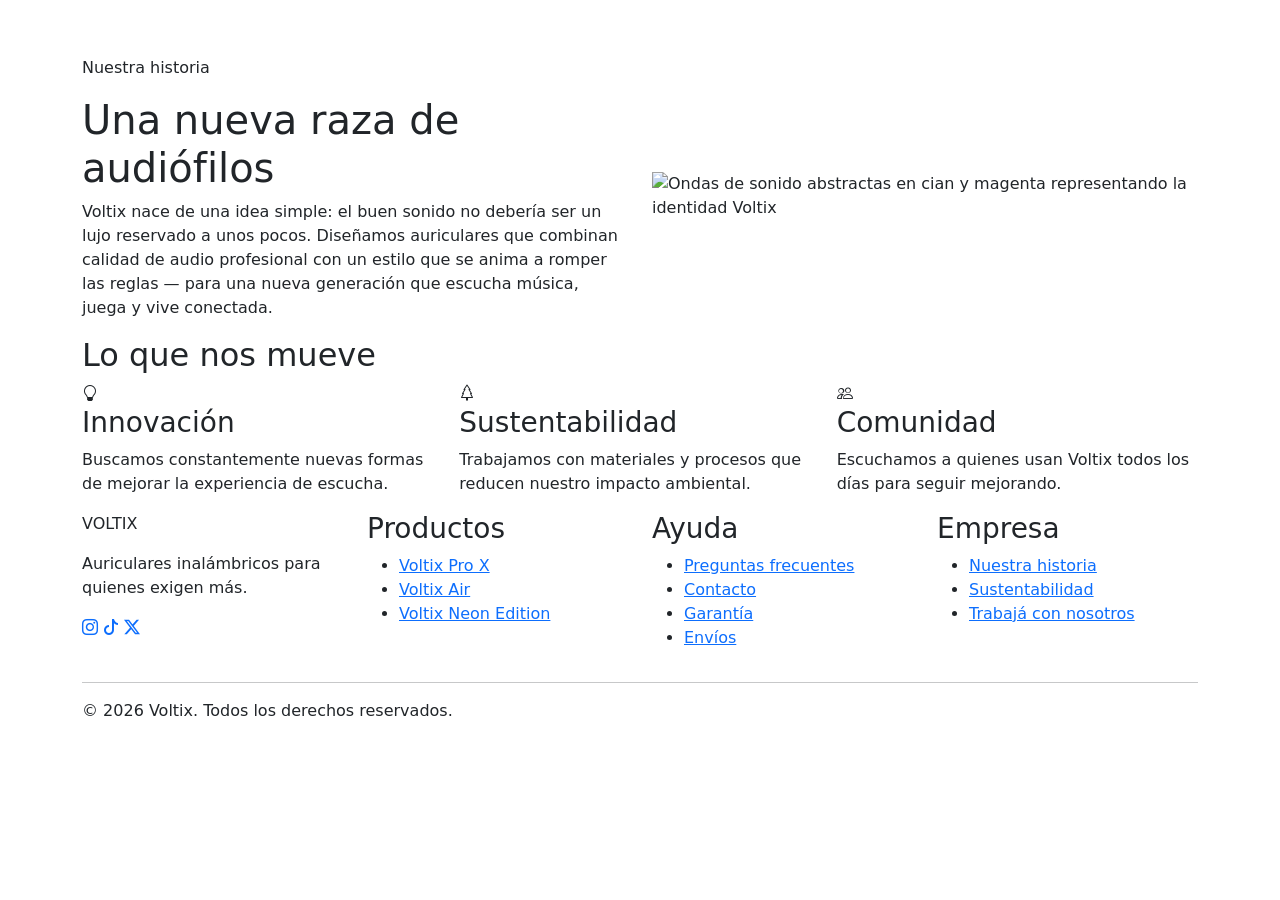
==== pages/acerca-de.html @ 00907820 "Estructura inicial: HTML semántico de las 5 páginas y primeros archivos SCSS (navbar, botones, varia" ====
<!DOCTYPE html>
<html lang="es">

<head>
    <meta charset="UTF-8">
    <meta name="viewport" content="width=device-width, initial-scale=1.0">
    <!-- Bootstrap CSS -->
    <link href="https://cdn.jsdelivr.net/npm/bootstrap@5.3.8/dist/css/bootstrap.min.css" rel="stylesheet"
        integrity="sha384-sRIl4kxILFvY47J16cr9ZwB07vP4J8+LH7qKQnuqkuIAvNWLzeN8tE5YBujZqJLB" crossorigin="anonymous">

    <!-- Bootstrap Icons -->
    <link rel="stylesheet" href="https://cdn.jsdelivr.net/npm/bootstrap-icons@1.13.1/font/bootstrap-icons.min.css">

    <!-- SEO -->
    <title>Voltix | Nuestra historia</title>
    <meta name="description"
        content="Conocé la historia de Voltix, nuestros valores y qué nos impulsa a crear auriculares para la próxima generación.">
    <meta name="keywords" content="historia Voltix, valores de marca, sustentabilidad, innovación, auriculares">

    <!-- CSS  -->
    <link rel="stylesheet" href="../styles/styles.css">
</head>

<body>

    <!-- ===== HEADER / NAVBAR ===== -->
    <header>
        <nav class="navbar navbar-expand-lg" data-bs-theme="dark">
            <div class="container">
                <a class="navbar-brand" href="../index.html">VOLTIX</a>

                <button class="navbar-toggler" type="button" data-bs-toggle="collapse" data-bs-target="#navMenu"
                    aria-controls="navMenu" aria-expanded="false" aria-label="Abrir menú de navegación">
                    <span class="navbar-toggler-icon"></span>
                </button>

                <div class="collapse navbar-collapse" id="navMenu">
                    <ul class="navbar-nav ms-auto">
                        <li class="nav-item">
                            <a class="nav-link" href="../index.html">Inicio</a>
                        </li>
                        <li class="nav-item">
                            <a class="nav-link" href="productos.html">Productos</a>
                        </li>
                        <li class="nav-item">
                            <a class="nav-link active" aria-current="page" href="acerca-de.html">Acerca de</a>
                        </li>
                        <li class="nav-item">
                            <a class="nav-link" href="ayuda.html">Ayuda</a>
                        </li>
                        <li class="nav-item">
                            <a class="nav-link" href="contacto.html">Contacto</a>
                        </li>
                    </ul>
                </div>
            </div>
        </nav>
    </header>

    <main>

        <!-- ===== NUESTRA HISTORIA ===== -->
        <section class="historia">
            <div class="container">
                <div class="row align-items-center g-4">
                    <div class="col-lg-6">
                        <p class="historia__antetitulo">Nuestra historia</p>
                        <h1 class="historia__titulo">Una nueva raza de audiófilos</h1>
                        <p class="historia__texto">
                            Voltix nace de una idea simple: el buen sonido no debería ser un lujo reservado a unos
                            pocos.
                            Diseñamos auriculares que combinan calidad de audio profesional con un estilo que se anima a
                            romper las reglas — para una nueva generación que escucha música, juega y vive conectada.
                        </p>
                    </div>
                    <div class="col-lg-6">
                        <img src="../assets/img/acerca-de-hero.png"
                            alt="Ondas de sonido abstractas en cian y magenta representando la identidad Voltix"
                            class="historia__imagen img-fluid">
                    </div>
                </div>
            </div>
        </section>

        <!-- ===== NUESTROS VALORES ===== -->
        <section class="valores">
            <div class="container">
                <h2 class="titulo-seccion">Lo que nos mueve</h2>

                <div class="row g-3">

                    <div class="col-md-4">
                        <article class="tarjeta-valor">
                            <i class="bi bi-lightbulb tarjeta-valor__icono"></i>
                            <h3 class="tarjeta-valor__titulo">Innovación</h3>
                            <p class="tarjeta-valor__texto">Buscamos constantemente nuevas formas de mejorar la
                                experiencia de escucha.</p>
                        </article>
                    </div>

                    <div class="col-md-4">
                        <article class="tarjeta-valor">
                            <i class="bi bi-tree tarjeta-valor__icono"></i>
                            <h3 class="tarjeta-valor__titulo">Sustentabilidad</h3>
                            <p class="tarjeta-valor__texto">Trabajamos con materiales y procesos que reducen nuestro
                                impacto ambiental.</p>
                        </article>
                    </div>

                    <div class="col-md-4">
                        <article class="tarjeta-valor tarjeta-valor--acento">
                            <i class="bi bi-people tarjeta-valor__icono"></i>
                            <h3 class="tarjeta-valor__titulo">Comunidad</h3>
                            <p class="tarjeta-valor__texto">Escuchamos a quienes usan Voltix todos los días para seguir
                                mejorando.</p>
                        </article>
                    </div>

                </div>
            </div>
        </section>

    </main>

    <!-- ===== FOOTER ===== -->
    <footer class="pie-pagina">
        <div class="container">
            <div class="row g-4">

                <div class="col-md-3">
                    <p class="pie-pagina__marca">VOLTIX</p>
                    <p class="pie-pagina__texto">Auriculares inalámbricos para quienes exigen más.</p>
                    <div class="pie-pagina__redes">
                        <a href="#"><i class="bi bi-instagram"></i></a>
                        <a href="#"><i class="bi bi-tiktok"></i></a>
                        <a href="#"><i class="bi bi-twitter-x"></i></a>
                    </div>
                </div>

                <div class="col-md-3">
                    <h3 class="pie-pagina__titulo">Productos</h3>
                    <ul class="pie-pagina__enlaces">
                        <li><a href="productos.html">Voltix Pro X</a></li>
                        <li><a href="productos.html">Voltix Air</a></li>
                        <li><a href="productos.html">Voltix Neon Edition</a></li>
                    </ul>
                </div>

                <div class="col-md-3">
                    <h3 class="pie-pagina__titulo">Ayuda</h3>
                    <ul class="pie-pagina__enlaces">
                        <li><a href="ayuda.html">Preguntas frecuentes</a></li>
                        <li><a href="contacto.html">Contacto</a></li>
                        <li><a href="ayuda.html">Garantía</a></li>
                        <li><a href="ayuda.html">Envíos</a></li>
                    </ul>
                </div>

                <div class="col-md-3">
                    <h3 class="pie-pagina__titulo">Empresa</h3>
                    <ul class="pie-pagina__enlaces">
                        <li><a href="acerca-de.html">Nuestra historia</a></li>
                        <li><a href="acerca-de.html">Sustentabilidad</a></li>
                        <li><a href="acerca-de.html">Trabajá con nosotros</a></li>
                    </ul>
                </div>

            </div>

            <hr class="pie-pagina__divisor">
            <p class="pie-pagina__copyright">© 2026 Voltix. Todos los derechos reservados.</p>
        </div>
    </footer>

    <!-- Bootstrap JS -->
    <script src="https://cdn.jsdelivr.net/npm/bootstrap@5.3.8/dist/js/bootstrap.bundle.min.js"
        integrity="sha384-FKyoEForCGlyvwx9Hj09JcYn3nv7wiPVlz7YYwJrWVcXK/BmnVDxM+D2scQbITxI"
        crossorigin="anonymous"></script>
</body>

</html>
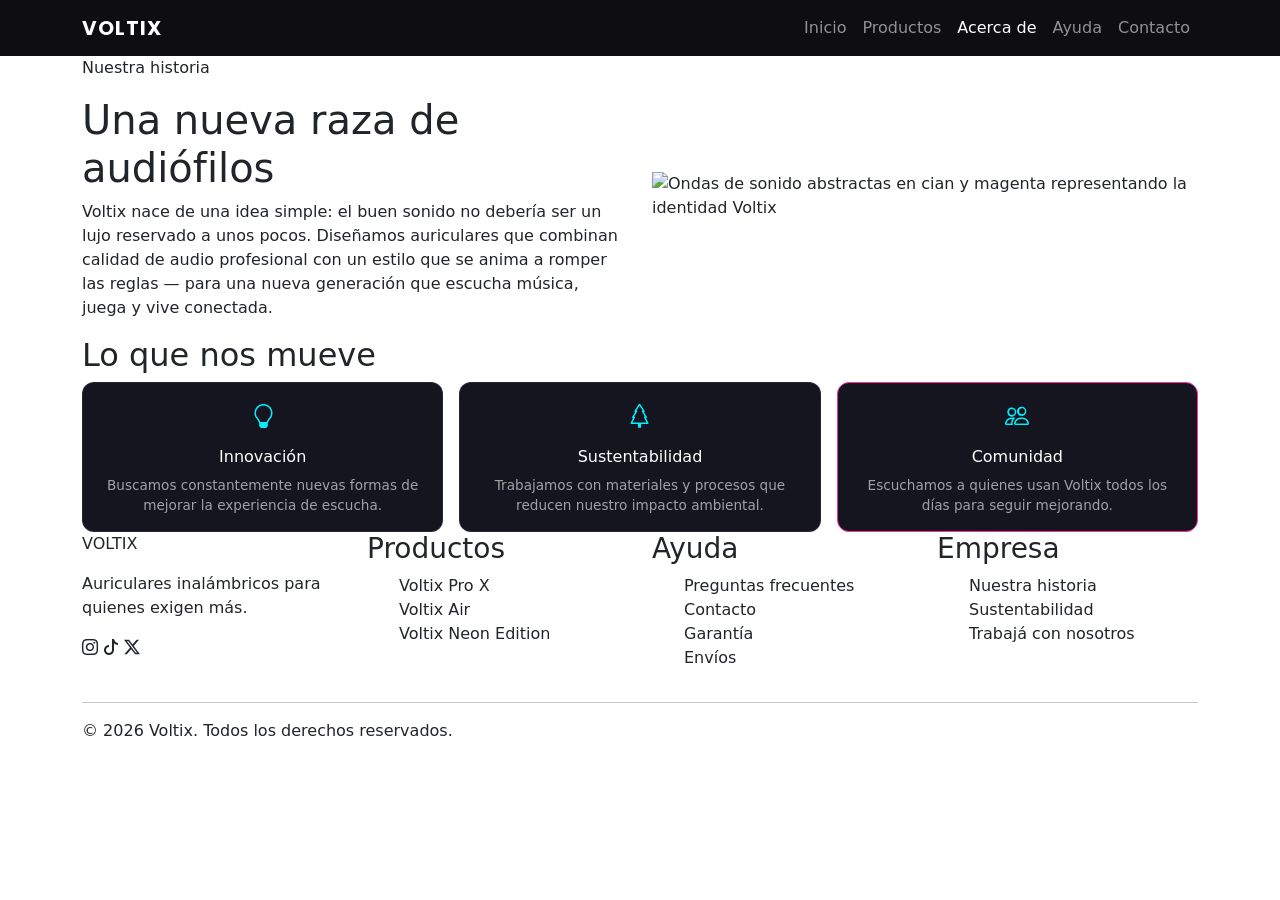
==== commit 5386824b: "Reorganizo la arquitectura de partials SCSS en carpetas (base, components, secciones) y agrego estil" ====
--- a/pages/acerca-de.html
+++ b/pages/acerca-de.html
@@ -16,6 +16,11 @@
     <meta name="description"
         content="Conocé la historia de Voltix, nuestros valores y qué nos impulsa a crear auriculares para la próxima generación.">
     <meta name="keywords" content="historia Voltix, valores de marca, sustentabilidad, innovación, auriculares">
+
+    <!--Google font-->
+    <link rel="preconnect" href="https://fonts.googleapis.com">
+    <link rel="preconnect" href="https://fonts.gstatic.com" crossorigin>
+    <link href="https://fonts.googleapis.com/css2?family=Poppins:wght@400;500;600;700&display=swap" rel="stylesheet">
 
     <!-- CSS  -->
     <link rel="stylesheet" href="../styles/styles.css">
--- a/styles/styles.css
+++ b/styles/styles.css
@@ -0,0 +1,213 @@
+* {
+  margin: 0;
+  padding: 0;
+  box-sizing: border-box;
+}
+
+ul {
+  list-style: none;
+}
+
+a {
+  text-decoration: none;
+  color: inherit;
+}
+
+img {
+  max-width: 100%;
+  display: block;
+}
+
+button {
+  cursor: pointer;
+  font: inherit;
+}
+
+.tarjeta-especificacion, .tarjeta-caracteristica, .tarjeta-valor, .tarjeta-producto {
+  background-color: #15151f;
+  border: 1px solid rgba(255, 255, 255, 0.08);
+  border-radius: 12px;
+  padding: 1rem;
+  text-align: center;
+}
+
+.tarjeta-especificacion__icono, .tarjeta-caracteristica__icono, .tarjeta-valor__icono {
+  font-size: 1.5rem;
+  color: #00f0ff;
+}
+
+.tarjeta-producto__etiqueta {
+  display: inline-block;
+  padding: 2px 8px;
+  border-radius: 4px;
+  font-size: 0.7rem;
+  font-weight: 600;
+  color: #0d0d12;
+}
+
+.btn-neon, .btn-outline-neon {
+  display: inline-block;
+  padding: 0.6rem 1.5rem;
+  border-radius: 6px;
+  font-weight: 600;
+  border: 2px solid transparent;
+  transition: opacity 0.2s ease, background-color 0.2s ease;
+  text-align: center;
+}
+
+.navbar {
+  background-color: #0d0d12;
+  --bs-navbar-color: rgba(255, 255, 255, 0.6);
+  --bs-navbar-hover-color: #00f0ff;
+  --bs-navbar-active-color: #00f0ff;
+  --bs-navbar-brand-color: #00f0ff;
+  --bs-navbar-brand-hover-color: #00f0ff;
+  --bs-navbar-toggler-border-color: #00f0ff;
+}
+
+.navbar-brand {
+  font-weight: 700;
+  letter-spacing: 1px;
+  font-family: "Poppins", sans-serif;
+}
+
+.navbar-toggler:focus {
+  box-shadow: 0 0 0 2px rgba(0, 240, 255, 0.4);
+}
+
+.btn-neon {
+  background-color: #00f0ff;
+  color: #0d0d12;
+  border-color: #00f0ff;
+}
+.btn-neon:hover {
+  opacity: 0.85;
+}
+
+.btn-outline-neon {
+  background-color: transparent;
+  color: #00f0ff;
+  border-color: #00f0ff;
+}
+.btn-outline-neon:hover {
+  background-color: #00f0ff;
+  color: #0d0d12;
+}
+
+.tarjeta-especificacion {
+  transition: transform 0.2s ease, border-color 0.2s ease;
+}
+.tarjeta-especificacion:hover {
+  transform: translateY(-4px);
+  border-color: #00f0ff;
+}
+.tarjeta-especificacion--acento {
+  border-color: #ff2e9a;
+}
+
+.tarjeta-especificacion__icono {
+  display: block;
+  margin: 0 auto 0.5rem;
+}
+
+.tarjeta-especificacion__texto {
+  color: rgba(255, 255, 255, 0.6);
+  font-size: 0.85rem;
+  margin: 0;
+}
+
+.tarjeta-caracteristica--acento {
+  border-color: #ff2e9a;
+}
+
+.tarjeta-caracteristica__icono {
+  display: block;
+  margin: 0 auto 0.5rem;
+}
+
+.tarjeta-caracteristica__titulo {
+  color: #ffffff;
+  font-size: 0.9rem;
+  margin: 0;
+}
+
+.tarjeta-valor--acento {
+  border-color: #ff2e9a;
+}
+
+.tarjeta-valor__icono {
+  display: block;
+  margin: 0 auto 0.75rem;
+}
+
+.tarjeta-valor__titulo {
+  color: #ffffff;
+  font-size: 1rem;
+  margin: 0 0 0.5rem;
+}
+
+.tarjeta-valor__texto {
+  color: rgba(255, 255, 255, 0.6);
+  font-size: 0.85rem;
+  margin: 0;
+}
+
+.tarjeta-producto--limitada {
+  border-color: #ff2e9a;
+}
+
+.tarjeta-producto__etiqueta {
+  margin-bottom: 0.5rem;
+}
+.tarjeta-producto__etiqueta--oferta {
+  background-color: #ff2e9a;
+}
+.tarjeta-producto__etiqueta--nuevo {
+  background-color: #00f0ff;
+}
+.tarjeta-producto__etiqueta--limitada {
+  background-color: #ff2e9a;
+}
+
+.tarjeta-producto__imagen {
+  border-radius: 8px;
+  margin-bottom: 0.75rem;
+}
+
+.tarjeta-producto__nombre {
+  color: #ffffff;
+  font-size: 1rem;
+  margin: 0 0 0.25rem;
+}
+
+.tarjeta-producto__calificacion {
+  color: rgba(255, 255, 255, 0.6);
+  font-size: 0.8rem;
+  margin: 0 0 0.5rem;
+}
+
+.tarjeta-producto__caracteristicas {
+  color: rgba(255, 255, 255, 0.6);
+  font-size: 0.8rem;
+  margin: 0 0 0.75rem;
+  text-align: left;
+}
+
+.tarjeta-producto__precio {
+  margin: 0 0 0.75rem;
+}
+
+.tarjeta-producto__precio-anterior {
+  color: rgba(255, 255, 255, 0.35);
+  text-decoration: line-through;
+  font-size: 0.85rem;
+  margin-right: 0.4rem;
+}
+
+.tarjeta-producto__precio-final {
+  color: #00f0ff;
+  font-size: 1.1rem;
+  font-weight: 600;
+}
+
+/*# sourceMappingURL=styles.css.map */
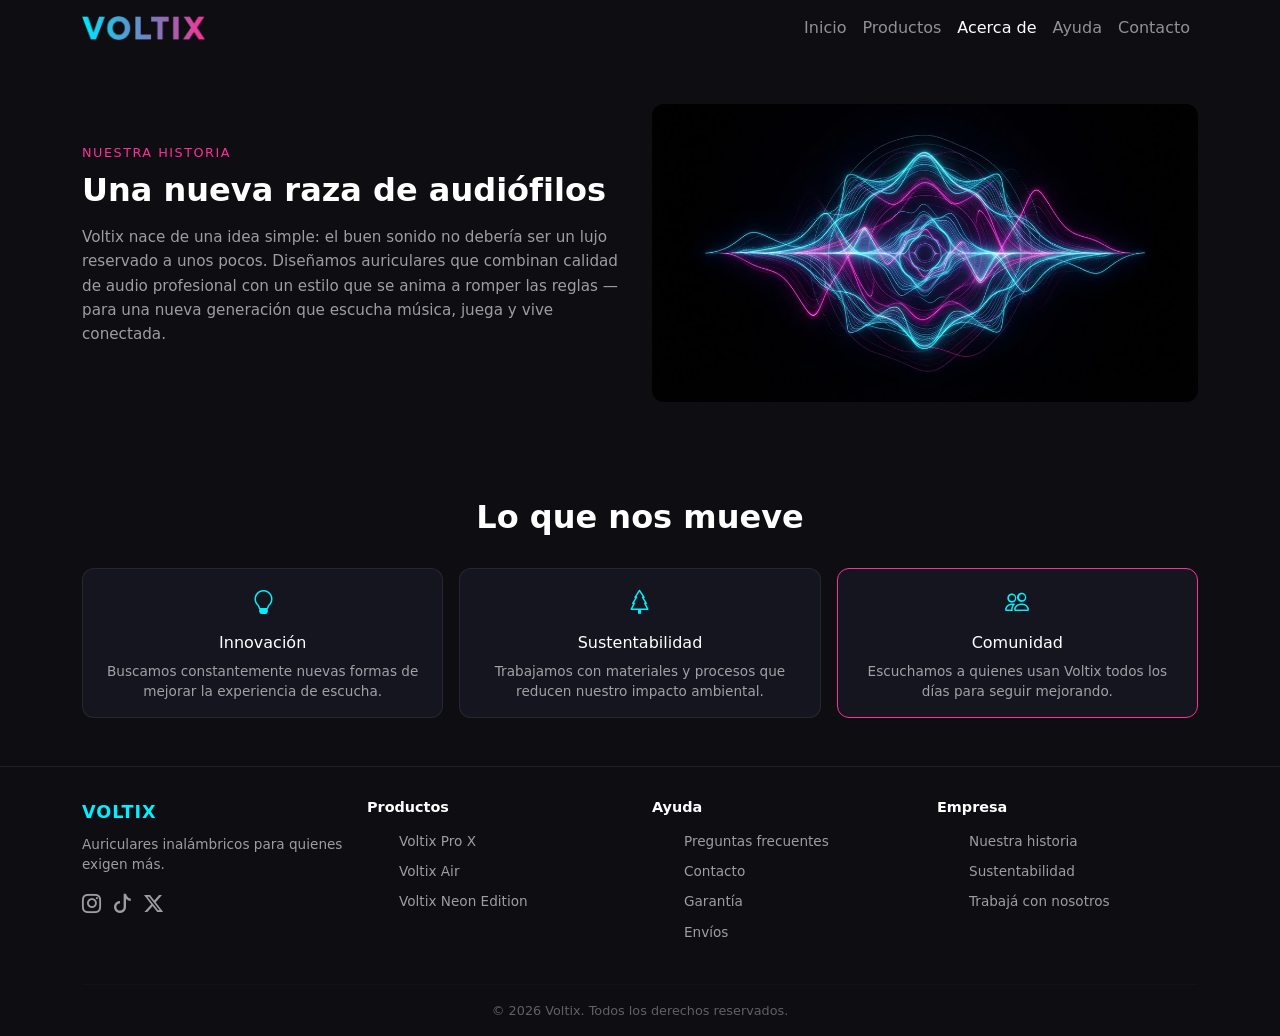
==== commit 69de9789: "Reemplazo imágenes a PNG, agrego el logo de Voltix, cambios en especificaciones y ajustes visuales f" ====
--- a/pages/acerca-de.html
+++ b/pages/acerca-de.html
@@ -32,7 +32,8 @@
     <header>
         <nav class="navbar navbar-expand-lg" data-bs-theme="dark">
             <div class="container">
-                <a class="navbar-brand" href="../index.html">VOLTIX</a>
+                <a class="navbar-brand" href="../index.html"><img src="../assets/img/voltix-logo.png" alt="Voltix"
+                        height="24"></a>
 
                 <button class="navbar-toggler" type="button" data-bs-toggle="collapse" data-bs-target="#navMenu"
                     aria-controls="navMenu" aria-expanded="false" aria-label="Abrir menú de navegación">
@@ -79,7 +80,7 @@
                         </p>
                     </div>
                     <div class="col-lg-6">
-                        <img src="../assets/img/acerca-de-hero.png"
+                        <img src="../assets/img/ondas-de-sonido.png"
                             alt="Ondas de sonido abstractas en cian y magenta representando la identidad Voltix"
                             class="historia__imagen img-fluid">
                     </div>
--- a/styles/styles.css
+++ b/styles/styles.css
@@ -1,3 +1,4 @@
+@charset "UTF-8";
 * {
   margin: 0;
   padding: 0;
@@ -81,7 +82,8 @@
   border-color: #00f0ff;
 }
 .btn-neon:hover {
-  opacity: 0.85;
+  background-color: #00f0ff;
+  box-shadow: 0 0 16px rgba(0, 240, 255, 0.6);
 }
 
 .btn-outline-neon {
@@ -180,12 +182,6 @@
   margin: 0 0 0.25rem;
 }
 
-.tarjeta-producto__calificacion {
-  color: rgba(255, 255, 255, 0.6);
-  font-size: 0.8rem;
-  margin: 0 0 0.5rem;
-}
-
 .tarjeta-producto__caracteristicas {
   color: rgba(255, 255, 255, 0.6);
   font-size: 0.8rem;
@@ -210,4 +206,349 @@
   font-weight: 600;
 }
 
+.pie-pagina {
+  background-color: #0d0d12;
+  border-top: 1px solid rgba(255, 255, 255, 0.08);
+  padding: 2rem 0 1rem;
+}
+
+.pie-pagina__marca {
+  color: #00f0ff;
+  font-weight: 700;
+  font-size: 1.1rem;
+  letter-spacing: 1px;
+  margin: 0 0 0.5rem;
+}
+
+.pie-pagina__texto {
+  color: rgba(255, 255, 255, 0.6);
+  font-size: 0.85rem;
+}
+
+.pie-pagina__titulo {
+  color: #ffffff;
+  font-size: 0.9rem;
+  font-weight: 600;
+  margin-bottom: 0.75rem;
+}
+
+.pie-pagina__enlaces li {
+  margin-bottom: 0.4rem;
+}
+.pie-pagina__enlaces a {
+  color: rgba(255, 255, 255, 0.6);
+  font-size: 0.85rem;
+  transition: color 1.2s ease;
+}
+.pie-pagina__enlaces a:hover {
+  color: #00f0ff;
+}
+
+.pie-pagina__redes {
+  display: flex;
+  gap: 0.75rem;
+  margin-top: 0.5rem;
+}
+.pie-pagina__redes a {
+  color: rgba(255, 255, 255, 0.6);
+  font-size: 1.2rem;
+  transition: color 1.4s ease;
+}
+.pie-pagina__redes a:hover {
+  color: #00f0ff;
+}
+
+.pie-pagina__divisor {
+  border-color: rgba(255, 255, 255, 0.08);
+  margin: 1.5rem 0 1rem;
+}
+
+.pie-pagina__copyright {
+  color: rgba(255, 255, 255, 0.35);
+  font-size: 0.8rem;
+  text-align: center;
+  margin: 0;
+}
+
+.portada {
+  padding: 3rem 0;
+  background-color: #0d0d12;
+}
+
+.portada__etiqueta {
+  color: #ff2e9a;
+  font-size: 0.8rem;
+  letter-spacing: 1.5px;
+  text-transform: uppercase;
+  margin-bottom: 0.5rem;
+}
+
+.portada__titulo {
+  color: #ffffff;
+  font-size: 1.8rem;
+  font-weight: 700;
+  margin-bottom: 1rem;
+}
+@media (min-width: 768px) {
+  .portada__titulo {
+    font-size: 2.4rem;
+  }
+}
+@media (min-width: 992px) {
+  .portada__titulo {
+    font-size: 3rem;
+  }
+}
+
+.portada__texto {
+  color: rgba(255, 255, 255, 0.6);
+  font-size: 0.95rem;
+  margin-bottom: 1.5rem;
+}
+
+.portada__precio {
+  margin-bottom: 0.5rem;
+}
+.portada__precio-anterior {
+  color: rgba(255, 255, 255, 0.35);
+  text-decoration: line-through;
+  font-size: 1rem;
+  margin-right: 0.5rem;
+}
+.portada__precio-final {
+  color: #00f0ff;
+  font-size: 1.4rem;
+  font-weight: 700;
+}
+
+.portada__imagen {
+  border-radius: 12px;
+  margin-top: 2rem;
+}
+@media (min-width: 768px) {
+  .portada__imagen {
+    margin-top: 0;
+  }
+}
+
+.especificaciones {
+  padding: 3rem 0;
+  background-color: #0d0d12;
+}
+
+.especificaciones__antetitulo {
+  color: #00f0ff;
+  font-size: 0.85rem;
+  letter-spacing: 1px;
+  text-transform: uppercase;
+  margin-bottom: 0.5rem;
+}
+
+.caracteristicas {
+  padding: 3rem 0;
+  background-color: #0d0d12;
+}
+
+.titulo-seccion {
+  color: #ffffff;
+  font-size: 1.5rem;
+  font-weight: 700;
+  text-align: center;
+  margin-bottom: 2rem;
+}
+@media (min-width: 992px) {
+  .titulo-seccion {
+    font-size: 2rem;
+  }
+}
+
+.encabezado-pagina {
+  padding: 3rem 0 2rem;
+  background-color: #0d0d12;
+}
+
+.encabezado-pagina__titulo {
+  color: #ffffff;
+  font-size: 2rem;
+  font-weight: 700;
+  margin-bottom: 0.5rem;
+}
+
+.encabezado-pagina__texto {
+  color: rgba(255, 255, 255, 0.6);
+  font-size: 0.95rem;
+}
+
+.catalogo {
+  padding: 3rem 0;
+  background-color: #0d0d12;
+}
+
+.especificaciones-detalladas {
+  padding: 3rem 0;
+  background-color: #0d0d12;
+}
+.especificaciones-detalladas .nav-pills {
+  margin-bottom: 2rem;
+}
+.especificaciones-detalladas .nav-pills .nav-link {
+  color: rgba(255, 255, 255, 0.6);
+  border-radius: 6px;
+  margin: 0 0.25rem;
+}
+.especificaciones-detalladas .nav-pills .nav-link.active {
+  background-color: #00f0ff;
+  color: #0d0d12;
+}
+
+.modal-content {
+  background-color: #15151f;
+  border: 1px solid rgba(255, 255, 255, 0.08);
+}
+
+.modal-header {
+  border-color: rgba(255, 255, 255, 0.08);
+}
+
+.modal-title {
+  color: #ffffff;
+  font-size: 1.1rem;
+}
+
+.modal-body {
+  color: rgba(255, 255, 255, 0.6);
+  font-size: 0.9rem;
+}
+.modal-body ul {
+  margin-top: 0.75rem;
+}
+.modal-body ul li {
+  margin-bottom: 0.4rem;
+}
+.modal-body ul li::before {
+  content: "✓ ";
+  color: #00f0ff;
+}
+
+.btn-close {
+  filter: invert(1);
+}
+
+.historia {
+  padding: 3rem 0;
+  background-color: #0d0d12;
+}
+
+.historia__antetitulo {
+  color: #ff2e9a;
+  font-size: 0.8rem;
+  letter-spacing: 1.5px;
+  text-transform: uppercase;
+  margin-bottom: 0.5rem;
+}
+
+.historia__titulo {
+  color: #ffffff;
+  font-size: 1.6rem;
+  font-weight: 700;
+  margin-bottom: 1rem;
+}
+@media (min-width: 768px) {
+  .historia__titulo {
+    font-size: 2rem;
+  }
+}
+
+.historia__texto {
+  color: rgba(255, 255, 255, 0.6);
+  font-size: 0.95rem;
+  line-height: 1.6;
+}
+
+.historia__imagen {
+  border-radius: 12px;
+  margin-top: 2rem;
+}
+@media (min-width: 768px) {
+  .historia__imagen {
+    margin-top: 0;
+  }
+}
+
+.valores {
+  padding: 3rem 0;
+  background-color: #0d0d12;
+}
+
+.preguntas-frecuentes {
+  padding: 3rem 0;
+  background-color: #0d0d12;
+}
+.preguntas-frecuentes .accordion-item {
+  background-color: #15151f;
+  border: 1px solid rgba(255, 255, 255, 0.08);
+  margin-bottom: 0.75rem;
+  border-radius: 8px;
+  overflow: hidden;
+}
+.preguntas-frecuentes .accordion-button {
+  background-color: #15151f;
+  color: #ffffff;
+  font-weight: 600;
+}
+.preguntas-frecuentes .accordion-button:not(.collapsed) {
+  background-color: rgba(0, 240, 255, 0.1);
+  color: #00f0ff;
+}
+.preguntas-frecuentes .accordion-button:focus {
+  box-shadow: 0 0 0 2px rgba(0, 240, 255, 0.3);
+}
+.preguntas-frecuentes .accordion-button::after {
+  filter: invert(1);
+}
+.preguntas-frecuentes .accordion-body {
+  background-color: #15151f;
+  color: rgba(255, 255, 255, 0.6);
+  font-size: 0.9rem;
+}
+
+.contacto-seccion {
+  padding: 3rem 0;
+  background-color: #0d0d12;
+}
+
+.contacto__formulario .form-label {
+  color: rgba(255, 255, 255, 0.6);
+  font-size: 0.85rem;
+}
+.contacto__formulario .form-control,
+.contacto__formulario .form-select {
+  background-color: #15151f;
+  border: 1px solid rgba(255, 255, 255, 0.08);
+  color: #ffffff;
+}
+.contacto__formulario .form-control:focus,
+.contacto__formulario .form-select:focus {
+  background-color: #15151f;
+  border-color: #00f0ff;
+  box-shadow: 0 0 0 2px rgba(0, 240, 255, 0.25);
+  color: #ffffff;
+}
+
+.contacto__imagen {
+  border-radius: 12px;
+  margin-bottom: 1.5rem;
+  width: 100%;
+}
+
+.contacto__info li {
+  color: rgba(255, 255, 255, 0.6);
+  font-size: 0.9rem;
+  margin-bottom: 0.5rem;
+}
+.contacto__info li i {
+  color: #00f0ff;
+  margin-right: 0.5rem;
+}
+
 /*# sourceMappingURL=styles.css.map */
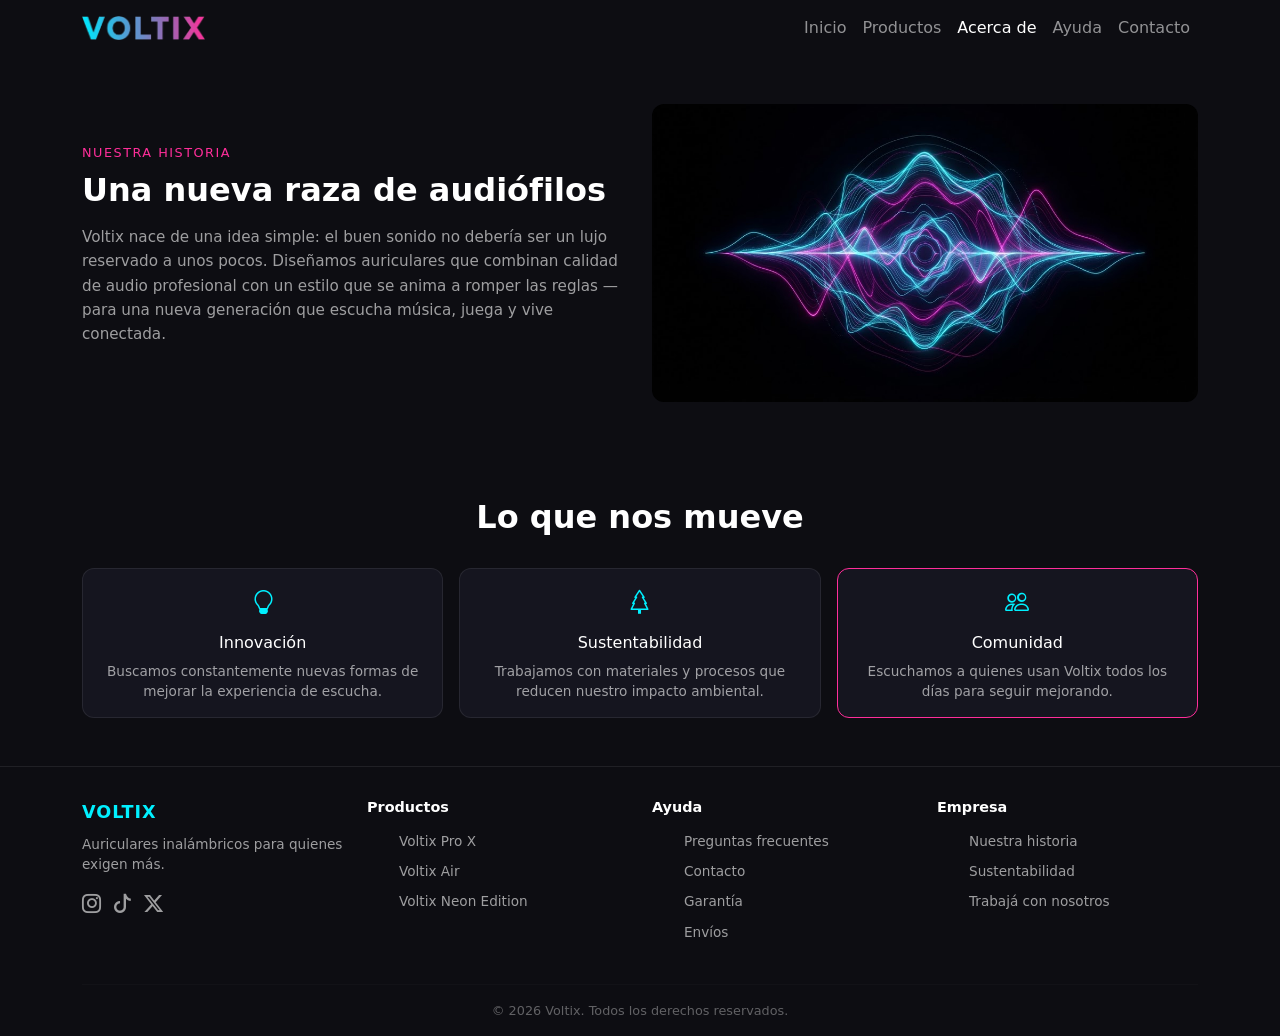
==== commit bfade33a: "Agregue animación con AOS en las 5 páginas y correji la alineación del texto Voltix Pro X en index" ====
--- a/pages/acerca-de.html
+++ b/pages/acerca-de.html
@@ -10,6 +10,9 @@
 
     <!-- Bootstrap Icons -->
     <link rel="stylesheet" href="https://cdn.jsdelivr.net/npm/bootstrap-icons@1.13.1/font/bootstrap-icons.min.css">
+
+    <!-- AOS CSS -->
+    <link href="https://unpkg.com/aos@2.3.1/dist/aos.css" rel="stylesheet">
 
     <!-- SEO -->
     <title>Voltix | Nuestra historia</title>
@@ -79,7 +82,7 @@
                             romper las reglas — para una nueva generación que escucha música, juega y vive conectada.
                         </p>
                     </div>
-                    <div class="col-lg-6">
+                    <div class="col-lg-6" data-aos="fade-left">
                         <img src="../assets/img/ondas-de-sonido.png"
                             alt="Ondas de sonido abstractas en cian y magenta representando la identidad Voltix"
                             class="historia__imagen img-fluid">
@@ -95,7 +98,7 @@
 
                 <div class="row g-3">
 
-                    <div class="col-md-4">
+                    <div class="col-md-4" data-aos="fade-up" data-aos-delay="0">
                         <article class="tarjeta-valor">
                             <i class="bi bi-lightbulb tarjeta-valor__icono"></i>
                             <h3 class="tarjeta-valor__titulo">Innovación</h3>
@@ -104,7 +107,7 @@
                         </article>
                     </div>
 
-                    <div class="col-md-4">
+                    <div class="col-md-4" data-aos="fade-up" data-aos-delay="150">
                         <article class="tarjeta-valor">
                             <i class="bi bi-tree tarjeta-valor__icono"></i>
                             <h3 class="tarjeta-valor__titulo">Sustentabilidad</h3>
@@ -113,7 +116,7 @@
                         </article>
                     </div>
 
-                    <div class="col-md-4">
+                    <div class="col-md-4" data-aos="fade-up" data-aos-delay="300">
                         <article class="tarjeta-valor tarjeta-valor--acento">
                             <i class="bi bi-people tarjeta-valor__icono"></i>
                             <h3 class="tarjeta-valor__titulo">Comunidad</h3>
@@ -182,6 +185,12 @@
     <script src="https://cdn.jsdelivr.net/npm/bootstrap@5.3.8/dist/js/bootstrap.bundle.min.js"
         integrity="sha384-FKyoEForCGlyvwx9Hj09JcYn3nv7wiPVlz7YYwJrWVcXK/BmnVDxM+D2scQbITxI"
         crossorigin="anonymous"></script>
+
+    <!-- AOS JS -->
+    <script src="https://unpkg.com/aos@2.3.1/dist/aos.js"></script>
+    <script>
+        AOS.init();
+    </script>
 </body>
 
 </html>
--- a/styles/styles.css
+++ b/styles/styles.css
@@ -338,9 +338,11 @@
 
 .especificaciones__antetitulo {
   color: #00f0ff;
-  font-size: 0.85rem;
+  font-size: 1rem;
+  font-weight: 700;
   letter-spacing: 1px;
   text-transform: uppercase;
+  text-align: center;
   margin-bottom: 0.5rem;
 }
 
